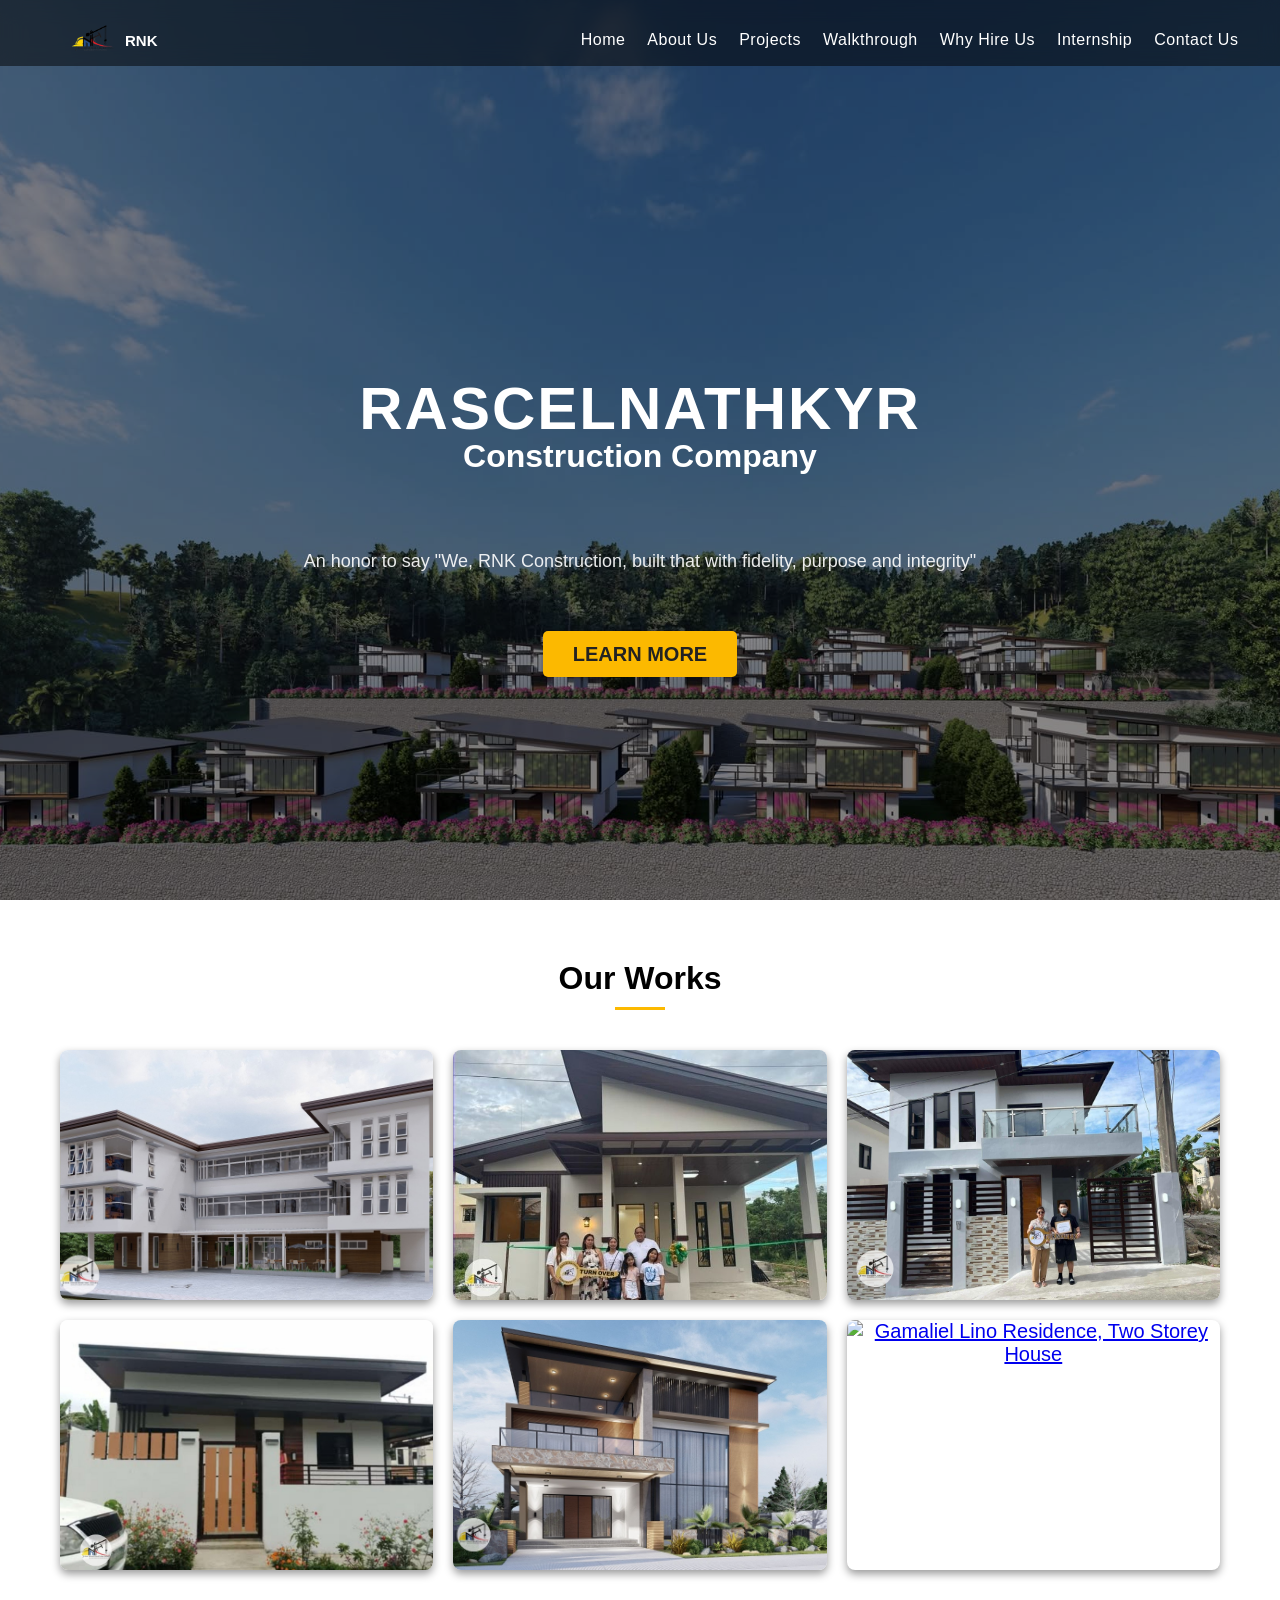
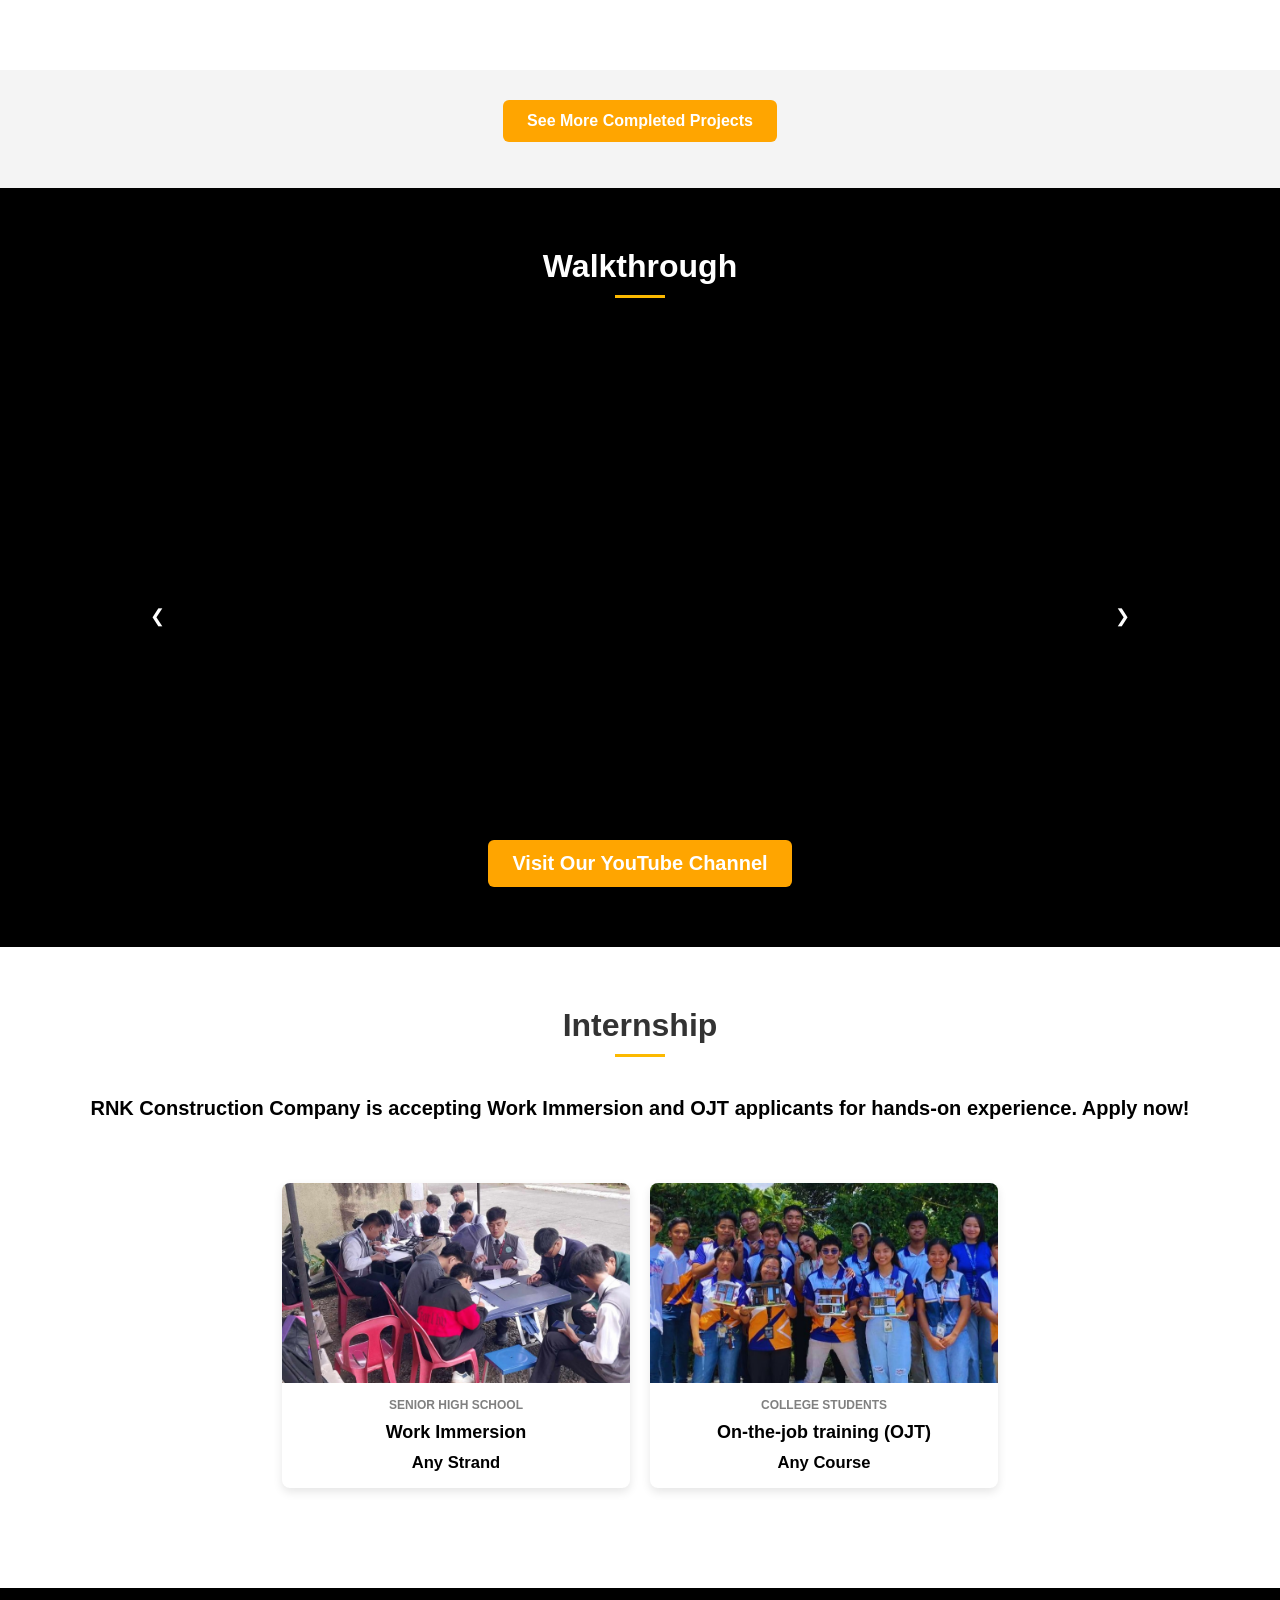
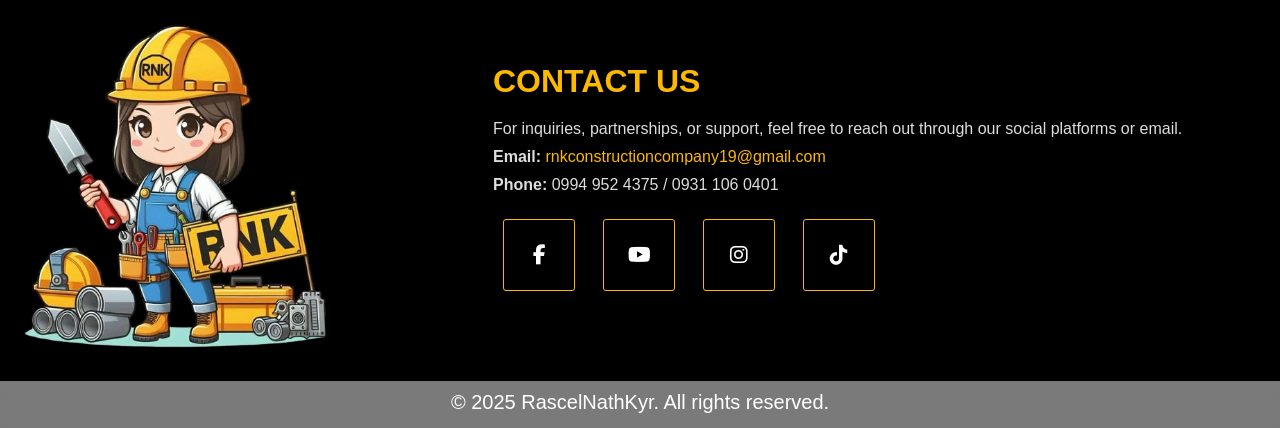
==== index.html @ 328ff75f "initial commit" ====
<!DOCTYPE html>
<html lang="en">
  <head>
    <meta charset="UTF-8" />
    <meta name="viewport" content="width=device-width, initial-scale=1" />
    <!-- content="width=device-width, initial-scale=1, user-scalable=no" -->
    <meta
      name="description"
      content="Rascelnathkyr Construction Company. With over 10 years in land development, real estate, and medium to large-scale construction projects. RascelNathKyr Company is located in Tagaytay City, Mendez Cavite and Lemery Batangas with active office and site personnel."
    />
    <title>RNK Construction</title>

    <!-- This is the tab icon -->
    <link rel="icon" href="assets/images/rnk.png" type="image/png" />
    <link rel="stylesheet" href="assets/css/company.css" />
    <link
      rel="stylesheet"
      href="https://cdnjs.cloudflare.com/ajax/libs/font-awesome/6.4.2/css/all.min.css"
    />
    <link rel="stylesheet" href="assets/css/top-nav.css" type="text/css" />
    <link rel="stylesheet" href="assets/css/hero.css" type="text/css" />
    <link rel="stylesheet" href="assets/css/work.css" type="text/css" />
    <link rel="stylesheet" href="assets/css/wlktrgh.css" />
    <link href="assets/css/intern.css" rel="stylesheet" type="text/css" />
    <link href="assets/css/contact.css" rel="stylesheet" type="text/css" />
    <link href="assets/css/footer.css" rel="stylesheet" type="text/css" />
  </head>

  <body>
    <div class="top-nav-bar">
      <div class="top-bar-content"></div>
      <nav>
        <a href="index.html" style="text-decoration: none">
          <div class="logo" style="font-size: 15px">
            <img
              class="bgimg"
              src="assets/images/rnk.png"
              alt="RNK Construction Logo"
            />
            RNK
          </div>
        </a>
        <ul class="nav-links" id="navLinks">
          <li><a href="index.html" class="nav">Home</a></li>
          <li><a href="assets/html/aboutt.html" class="nav">About Us</a></li>
          <li><a href="#works" class="nav">Projects</a></li>
          <li><a href="#walkthrough-section" class="nav">Walkthrough</a></li>
          <li>
            <a href="assets/html/whyhire.html" class="nav">Why Hire Us</a>
          </li>
          <li><a href="#intern" class="nav">Internship</a></li>
          <li><a href="#contact-us" class="nav">Contact Us</a></li>
        </ul>
        <div class="burger" onclick="toggleMenu()">
          <div class="line1"></div>
          <div class="line2"></div>
          <div class="line3"></div>
        </div>
      </nav>
    </div>

    <header>
      <div class="hero">
        <h1>RASCELNATHKYR</h1>
        <h2>Construction Company</h2>
        <br />
        <br />
        <p>
          An honor to say "We, RNK Construction, built that with fidelity,
          purpose and integrity"
        </p>
        <br />
        <br />
        <a href="#works" class="btn">LEARN MORE</a>
      </div>
    </header>

    <section id="works">
      <h1>Our Works</h1>
      <div class="container">
        <div class="gallery">
          <a href="assets/html/project-details.html?project=1" id="project1">
            <div class="gallery-item">
              <img
                src="assets/images/transient/transient2.jpg"
                alt="Proposed Commercial and Transient Room Project"
              />
              <div class="overlay">Proposed Commercial and Transient Room</div>
            </div>
          </a>
          <a href="assets/html/project-details.html?project=2" id="project2">
            <div class="gallery-item">
              <img
                src="assets/images/dongregorio/dongreg.jpg"
                alt="Don Gregorio's Bungalow Residential Project"
              />
              <div class="overlay">
                Don Gregorio's Bungalow Residential Project
              </div>
            </div>
          </a>
          <a href="assets/html/project-details.html?project=3" id="project3">
            <div class="gallery-item">
              <img
                src="assets/images/dguzman/dguzman.jpg"
                alt="De Guzman Residence, Country Homes"
              />
              <div class="overlay">De Guzman Residence, Country Homes</div>
            </div>
          </a>
          <a href="assets/html/project-details.html?project=4" id="project4">
            <div class="gallery-item">
              <img
                src="assets/images/tropical/tropical.jpg"
                alt="Tropical Villa, Proposed Bungalow House Project"
              />
              <div class="overlay">
                Tropical Villa, Proposed Bungalow House Project
              </div>
            </div>
          </a>
          <a href="assets/html/project-details.html?project=5" id="project5">
            <div class="gallery-item">
              <img
                src="assets/images/puntafuego/gamm.jpg"
                alt="Punta Fuego: 3-Storey Residential House"
              />
              <div class="overlay">Punta Fuego: 3-Storey Residential House</div>
            </div>
          </a>
          <a href="assets/html/project-details.html?project=6" id="project6">
            <div class="gallery-item">
              <img
                src="assets/images/gam/2storeyy.jpg"
                alt="Gamaliel Lino Residence, Two Storey House"
              />
              <div class="overlay">
                Gamaliel Lino Residence, Two Storey House
              </div>
            </div>
          </a>
        </div>
      </div>
    </section>

    <div class="button-container">
      <a href="assets/html/moreproj.html" class="button"
        >See More Completed Projects</a
      >
    </div>
    <br />
    <br />

    <section id="walkthrough-section" class="scroll-animation">
      <h1>Walkthrough</h1>
      <br />
      <br />
      <div class="video-slider">
        <div class="slides-sld">
          <div class="wlk-thrg">
            <iframe
              id="video1"
              src="https://www.youtube.com/embed/QQ4i6H1mDfw?mute=1&enablejsapi=1"
              title="Walkthrough Video 1"
              allowfullscreen
            ></iframe>
          </div>
          <div class="wlk-thrg">
            <iframe
              id="video2"
              src="https://www.youtube.com/embed/RzCAnZkVWyY?mute=1&enablejsapi=1"
              title="Walkthrough Video 2"
              allowfullscreen
            ></iframe>
          </div>
        </div>
        <button class="prev" onclick="moveSlide(-1)">❮</button>
        <button class="next" onclick="moveSlide(1)">❯</button>
        <br />
        <br />
        <a
          href="https://www.youtube.com/@RNKConstruction-25"
          target="_blank"
          class="yt-button"
        >
          Visit Our YouTube Channel
        </a>
      </div>
    </section>

    <section id="intern">
      <h1>Internship</h1>
      <h4>
        RNK Construction Company is accepting Work Immersion and OJT applicants
        for hands-on experience. Apply now!
      </h4>
      <br />
      <div class="container">
        <div class="card">
          <img src="assets/images/work.png" alt="Teamwork" />
          <div class="content">
            <p class="category">Senior High School</p>
            <h3>Work Immersion</h3>
            <h5>Any Strand</h5>
          </div>
        </div>

        <div class="card">
          <img src="assets/images/ojt.png" alt="Hospital" />
          <div class="content">
            <p class="category">College Students</p>
            <h3>On-the-job training (OJT)</h3>
            <h5>Any Course</h5>
          </div>
        </div>
      </div>
    </section>

    <section id="contact-us">
      <div class="contact-container">
        <div class="contact-image">
          <img src="assets/images/RNKIMG.png" alt="Contact Image" />
        </div>

        <div class="contact-details">
          <h2>CONTACT US</h2>
          <p>
            For inquiries, partnerships, or support, feel free to reach out
            through our social platforms or email.
          </p>

          <div class="contact-info">
            <p>
              <strong>Email:</strong>
              <a href="mailto:rnkconstructioncompany19@gmail.com"
                >rnkconstructioncompany19@gmail.com</a
              >
            </p>
            <p><strong>Phone:</strong> 0994 952 4375 / 0931 106 0401</p>
          </div>

          <div class="social-icons">
            <a
              href="https://www.facebook.com/profile.php?id=100077897382277"
              target="blank"
              ><i class="fab fa-facebook-f"></i
            ></a>
            <!-- https://www.youtube.com/@RNKConstruction-25 -->
            <a href="https://www.youtube.com/@RNKConstruction-25" target="blank"
              ><i class="fab fa-youtube"></i
            ></a>
            <a href="https://www.instagram.com/rnk_company/" target="blank"
              ><i class="fab fa-instagram"></i
            ></a>
            <a
              href="https://www.tiktok.com/@rnkconstructioncompany19?_t=ZS-8uaPlsfNTc8&_r=1&fbclid=IwY2xjawI8yXBleHRuA2FlbQIxMAABHa6IoFu_v-6UqKy_-m5eeUwV9XfsCYBrrsoSVparQR3OqZyQBaf5W42RvQ_aem_ul_Wl2WKPFDAx7_9R90D4g"
              target="blank"
              ><i class="fab fa-tiktok"></i
            ></a>
          </div>
        </div>
      </div>
    </section>

    <div class="footer">
      <p>© 2025 RascelNathKyr. All rights reserved.</p>
    </div>

    <script src="assets/js/slideshow.js"></script>
    <script src="assets/js/jsvid.js"></script>
    <script src="assets/js/wlk.js"></script>
    <script src="assets/js/hoverplay.js"></script>
  </body>
</html>

<script>
  function toggleMenu() {
    document.getElementById("navLinks").classList.toggle("show");
  }

  // Automatically close the menu when a menu item is clicked
  const navLinks = document.getElementById("navLinks");
  const links = navLinks.querySelectorAll("a");
  links.forEach((link) => {
    link.addEventListener("click", () => {
      navLinks.classList.remove("show");
    });
  });
  // Function to Disable Scrolling
  function disableScroll() {
    document.body.classList.add("no-scroll");
  }

  // Function to Enable Scrolling
  function enableScroll() {
    document.body.classList.remove("no-scroll");
  }

  // Show Modal and Disable Scrolling
  document.querySelectorAll(".thumbnail").forEach((img) => {
    img.addEventListener("click", function () {
      document.getElementById("mainImage").src = this.getAttribute("data-full");
      document.getElementById("imageDescription").innerText =
        this.getAttribute("data-description");

      document.getElementById("small1").src = this.getAttribute("data-small1");
      document.getElementById("small2").src = this.getAttribute("data-small2");
      document.getElementById("small3").src = this.getAttribute("data-small3");

      document.getElementById("imageModal").style.display = "flex";

      // Disable scrolling and block interactions outside modal
      disableScroll();
    });
  });

  // Close Modal and Enable Scrolling
  function closeModal() {
    document.getElementById("imageModal").style.display = "none";

    // Enable scrolling when modal closes
    enableScroll();
  }

  // Function to Change Main Image
  function changeMainImage(index) {
    let mainImage = document.getElementById("mainImage");
    let smallImages = [
      document.getElementById("small1").src,
      document.getElementById("small2").src,
      document.getElementById("small3").src,
    ];

    mainImage.src = smallImages[index];
  }
</script>
---- assets/css/company.css ----
/* General Reset */
* {
  margin: 0;
  padding: none;
  box-sizing: border-box;
  font-family: Arial, sans-serif;
}

body {
  background: #f4f4f4;
}

/* Responsive Typography */
@media (max-width: 240px) {
  body {
    font-size: 8px;
  }
}

@media (min-width: 241px) and (max-width: 320px) {
  body {
    font-size: 10px;
  }
}

@media (min-width: 321px) and (max-width: 400px) {
  body {
    font-size: 11px;
  }
}

@media (min-width: 401px) and (max-width: 480px) {
  body {
    font-size: 12px;
  }
}

@media (min-width: 481px) and (max-width: 560px) {
  body {
    font-size: 13px;
  }
}

@media (min-width: 561px) and (max-width: 640px) {
  body {
    font-size: 14px;
  }
}

@media (min-width: 641px) and (max-width: 720px) {
  body {
    font-size: 15px;
  }
}

@media (min-width: 721px) and (max-width: 800px) {
  body {
    font-size: 16px;
  }
}

@media (min-width: 801px) and (max-width: 900px) {
  body {
    font-size: 17px;
  }
}

@media (min-width: 901px) and (max-width: 1024px) {
  body {
    font-size: 18px;
  }
}

@media (min-width: 1025px) and (max-width: 1200px) {
  body {
    font-size: 19px;
  }
}

@media (min-width: 1201px) and (max-width: 1440px) {
  body {
    font-size: 20px;
  }
}

@media (min-width: 1441px) and (max-width: 1600px) {
  body {
    font-size: 22px;
  }
}

@media (min-width: 1601px) and (max-width: 1920px) {
  body {
    font-size: 24px;
  }
}

@media (min-width: 1921px) {
  body {
    font-size: 26px;
  }
}

/* Navbar Container */
nav ul {
  list-style: none;
  display: flex;
  justify-content: left;
  align-items: center;
}

nav ul li {
  position: relative;
}

/* Main Menu Items */
nav ul li a {
  display: block;
  color: white;
  padding: 12px 20px;
  text-decoration: none;
  font-size: 16px;
  transition: background 0.3s ease-in-out;
}

nav ul li a:hover {
  border-radius: 5px;
}

/* Dropdown Styles */
nav ul li ul.dropdown {
  position: absolute;
  top: 110%;
  left: 0;
  background: rgba(0, 0, 0, 0.5);
  backdrop-filter: blur(10px);
  color: white;
  min-width: 130px;
  display: none;
  flex-direction: column;
  padding: 0;
  box-shadow: 0px 4px 6px rgba(0, 0, 0, 0.3);
  border-radius: 5px;
  z-index: 1000;
}

/* Keep Dropdown Open When Clicking */
nav ul li:focus-within ul.dropdown,
nav ul li:hover ul.dropdown {
  display: flex;
}

/* Dropdown Items */
nav ul li ul.dropdown li {
  width: 100%;
}

nav ul li ul.dropdown li a {
  padding: 10px 15px;
  font-size: 14px;
  color: white;
  display: block;
}

nav ul li ul.dropdown li a:hover {
  background: #666;
  border-radius: 0;
}

img,
iframe {
  max-width: 100%;
  height: auto;
  display: block;
}

.gallery,
.services-container {
  display: flex;
  flex-wrap: wrap;
  justify-content: center;
  gap: 20px;
}

.gallery-item,
.service-item {
  flex: 1 1 calc(33.333% - 40px);
  box-sizing: border-box;
}

@media (max-width: 768px) {
  .gallery-item,
  .service-item {
    flex: 1 1 calc(100% - 40px);
  }
}
---- assets/css/top-nav.css ----
/* Top Navigation Bar */
.burger {
  padding-top: 3px;
}
.top-nav-bar {
  position: fixed;
  width: 103%;
  background: rgba(0, 0, 0, 0.5);
  backdrop-filter: blur(10px);
  color: white;
  z-index: 1000;
  padding-bottom: 1px;
}

.top-bar-content {
  justify-content: space-between;
  position: relative;
  left: 690px;
  padding: 8px 10px;
  font-size: 10px;
  padding-bottom: 7px;
}

/* Navbar */
nav {
  display: flex;
  justify-content: space-between;
  align-items: center;
  padding: 12px 70px;
  height: 50px;
}

.logo {
  display: flex;
  align-items: center;
  font-weight: bold;
  font-size: 22px;
  color: white;
}

.logo img {
  width: 45px;
  margin-right: 10px;
}

.nav-links {
  list-style: none;
  display: flex;
  gap: 2px;
}

.nav-links a {
  text-decoration: none;
  color: white;
  font-weight: 500;
  letter-spacing: 0.5px;
  transition: background-color 0.3s ease;
  padding: 5px 10px;
}

.nav-links a:hover,
.nav-links a.active {
  color: #fcb900;
}

/* Mobile Menu Icon */
.menu-toggle {
  display: none;
  font-size: 24px;
  color: white;
  cursor: pointer;
}
html {
  scroll-behavior: smooth;
}
/* Burger icon lines */
.burger {
  display: none;
  flex-direction: column;
  gap: 5px;
  cursor: pointer;
  z-index: 1001;
}

.burger div {
  width: 25px;
  height: 3px;
  background-color: white;
  transition: 0.3s;
}

/* Dropdown styling */
.nav-links li {
  position: relative;
}

.nav-links .dropdown {
  display: none;
  position: absolute;
  background-color: rgba(0, 0, 0, 0.9);
  top: 100%;
  left: 0;
  padding: 10px;
  border-radius: 6px;
  flex-direction: column;
  min-width: 150px;
  z-index: 999;
}

.nav-links li:hover .dropdown {
  display: flex;
}

.dropdown li {
  padding: 5px 0;
}

/* Responsive navbar */
@media screen and (max-width: 768px) {
  .top-nav-bar {
    height: 60px;
  }
  .logo {
    padding: 0px 0px;
  }
  nav {
    flex-direction: column;
    align-items: flex-start;
    padding: 0px 0px;
    height: 68px;
    border-radius: 0px;
  }

  .nav-links {
    display: none;
    flex-direction: column;
    width: 100%;
    background-color: #222222;
    padding: 15px;
    margin-top: 1px;
    border-radius: 0px;
  }

  .nav-links.show {
    display: flex;
  }

  .burger {
    display: flex;
    position: absolute;
    top: 20px;
    right: 30px;
  }

  .nav-links li {
    margin: 5px 0;
  }

  .nav-links li:hover .dropdown {
    position: relative;
    top: 0;
    left: 0;
  }

  .dropdown {
    position: static;
    padding-left: 15px;
    background-color: transparent;
  }
}
---- assets/css/hero.css ----
/* Hero Section */
header {
  height: 100vh;
  display: flex;
  justify-content: center;
  align-items: center;
  text-align: center;
  color: white;
  padding-top: 140px;
  position: relative;
  background-size: cover;
  background-position: center;
  transition: background-image 1s ease-in-out;
}

header::before {
  content: "";
  position: absolute;
  top: 0;
  left: 0;
  width: 100%;
  height: 100%;
  background: rgba(0, 0, 0, 0.4);
}

.hero {
  position: relative;
  z-index: 1;
}

.hero h1 {
  font-size: 60px;
  font-weight: bold;
  margin-bottom: 15px;
  text-transform: uppercase;
  letter-spacing: 2px;
  margin-bottom: 0;
  padding-bottom: 0;
}

.hero p {
  font-size: 18px;
  margin-bottom: 25px;
  opacity: 0.9;
}

.btn {
  background: #fcb900;
  color: #222;
  padding: 12px 30px;
  font-weight: 600;
  border-radius: 5px;
  text-decoration: none;
  transition: background 0.3s ease;
}

.btn:hover {
  background: orange;
}
.hero h2 {
  color: white;
  margin-top: -5px;
}
h1,
h2 {
  margin-bottom: 0;
  padding-bottom: 0;
}
h2 {
  margin-top: -5px;
}

p {
  color: white;
}
h5 {
  color: white;
}

/* Responsive styles for Hero Section */
@media (max-width: 768px) {
  .hero h1 {
    font-size: 36px;
  }

  .hero p {
    font-size: 16px;
  }

  .btn {
    padding: 10px 20px;
    font-size: 14px;
  }
}

@media (max-width: 480px) {
  .hero h1 {
    font-size: 28px;
  }

  .hero p {
    font-size: 14px;
  }

  .btn {
    padding: 8px 18px;
    font-size: 13px;
  }
}
---- assets/css/work.css ----
#works {
  padding: 60px 2px;
  background: white;
  text-align: center;
}

#works h1 {
  font-size: 32px;
  color: BLACK;
  font-weight: 700;
}

#works h1::after {
  content: '';
  width: 50px;
  height: 3px;
  background-color: #fcb900;
  display: block;
  margin: 10px auto 0;
}

/* Container */
.container {
  max-width: 1200px;
  margin: auto;
  padding: 40px 20px;
}

h2 {
  margin-bottom: 30px;
  font-size: 2rem;
  font-weight: bold;
  color: #fff;
}

/* Gallery Grid */
.gallery {
  display: grid;
  grid-template-columns: repeat(3, 1fr);
  gap: 20px;
  justify-content: center;
}

.gallery-item {
  position: relative;
  overflow: hidden;
  border-radius: 8px;
  box-shadow: 0 4px 8px rgba(0, 0, 0, 0.4);
  height: 250px; /* Ensures all images have the same size */
}

.gallery-item img {
  width: 100%;
  height: 100%;
  object-fit: cover;
  transition: transform 0.3s ease-in-out;
}

.gallery-item:hover img {
  transform: scale(1.05);
}

/* NEW OVERLAY STYLE */
.overlay {
  position: absolute;
  top: 0;
  left: 0;
  width: 100%;
  height: 100%;
  background: rgba(0, 0, 0, 0.5); /* Dark overlay effect */
  display: flex;
  justify-content: center;
  align-items: center;
  flex-direction: column;
  color: white;
  font-size: 10;
  font-weight: bold;
  text-align: center;
  opacity: 0;
  transition: opacity 0.3s ease-in-out;
}

/* Show overlay on hover */
.gallery-item:hover .overlay {
  opacity: 1;
}

/* Yellow underline effect */
.overlay::after {
  content: '';
  width: 80px;
  height: 4px;
  background-color: #fcb900;
  display: block;
  margin-top: 10px;
}

/* Centered Button Container */
.button-container {
  width: 100%;
  display: flex;
  justify-content: center;
  align-items: center;
  margin-top: 30px;
  text-align: center;
}

/* Button Styling */
.button {
  background-color: orange;
  color: white;
  padding: 12px 24px;
  text-decoration: none;
  border-radius: 6px;
  font-size: 1rem;
  font-weight: bold;
  transition: background-color 0.3s ease-in-out;
  border: none;
  display: inline-block;
}

.button:hover {
  background-color: darkorange;
}

/* Responsive for Gallery Section */
@media (max-width: 1024px) {
  .gallery {
    grid-template-columns: repeat(2, 1fr);
  }
}

@media (max-width: 768px) {
  .gallery {
    grid-template-columns: 1fr;
  }

  .gallery-item {
    height: 220px;
  }

  .overlay {
    font-size: 0.9rem;
    padding: 10px;
  }

  .overlay::after {
    width: 50px;
    height: 3px;
  }

  .button-container {
    flex-direction: column;
    padding: 0 10px;
  }

  .button {
    font-size: 0.9rem;
    padding: 10px 20px;
  }
}

@media (max-width: 400px) {
  .gallery-item {
    height: 180px;
  }

  .overlay {
    font-size: 0.8rem;
  }

  .button {
    font-size: 0.85rem;
    padding: 8px 18px;
  }
}
---- assets/css/wlktrgh.css ----
#walkthrough-section {
  padding: 60px 2px;
  background: black;
  text-align: center;
}

#walkthrough-section h1 {
  font-size: 32px;
  color: #fff;
  font-weight: 700;
}

#walkthrough-section h1::after {
  content: '';
  width: 50px;
  height: 3px;
  background-color: #fcb900;
  display: block;
  margin: 10px auto 0;
}

.video-slider {
  position: relative;
  width: 80%;
  max-width: 1000px;
  height: 70%;
  max-height: 1000px;
  margin: auto;
  overflow: hidden;
}

.slides-sld {
  display: flex;
  transition: transform 0.5s ease-in-out;
}

.wlk-thrg {
  min-width: 100%;
  transition: opacity 1s ease-in-out;
}

iframe {
  width: 100%;
  height: 450px;
  border: none;
}

button {
  position: absolute;
  top: 50%;
  transform: translateY(-50%);
  background-color: rgba(0, 0, 0, 0.5);
  color: white;
  border: none;
  padding: 10px;
  cursor: pointer;
  font-size: 18px;
  z-index: 1;
}

.prev {
  left: 0;
}

.next {
  right: 0;
}

.container {
  width: 100%;
  height: 100%;
  --s: 200px; /* control the size */
  --c1: #1d1d1d;
  --c2: #4e4f51;
  --c3: #3c3c3c;
}

.yt-button {
  display: inline-block;
  padding: 12px 24px;
  background-color: #ffa500; 
  color: #fff;
  text-decoration: none;
  font-weight: bold;
  border-radius: 6px;
  transition: background-color 0.3s ease;
}

.yt-button:hover {
  background-color: #cc8400;
}



/* Responsive for Walkthrough Section */
@media (max-width: 1024px) {
  .video-slider {
    width: 90%;
    margin: auto;
  }

  .wlk-thrg iframe {
    height: 250px;  /* Adjust the video height for tablets */
  }

  .prev, .next {
    padding: 10px;
    font-size: 22px;  /* Adjust button size */
  }

  .yt-button {
    font-size: 0.95rem;
    padding: 10px 18px;  /* Adjust button size */
  }
}

@media (max-width: 768px) {
  .video-slider {
    width: 100%;
  }

  .wlk-thrg iframe {
    height: 220px;  /* Adjust for smaller screens */
  }

  .prev, .next {
    padding: 8px;
    font-size: 20px;  /* Slightly smaller for phones */
  }

  .yt-button {
    font-size: 0.9rem;
    padding: 8px 16px;  /* Adjust button size */
  }
}

@media (max-width: 480px) {
  .video-slider {
    width: 100%;
    padding: 0 10px;
  }

  .wlk-thrg iframe {
    height: 180px;  /* Adjust video height for smaller phones */
  }

  .prev, .next {
    padding: 6px;
    font-size: 18px; 	/* Smaller button size */
  }

  .yt-button {
    font-size: 0.85rem;
    padding: 8px 14px;  /* Adjust button size */
  }
}
---- assets/css/intern.css ----
/* Container for cards */
.container {
    display: flex;
    gap: 20px;
    justify-content: center;
    max-width: 1200px;
    margin: auto;
}

/* Individual card styling */
.card {
    background: white;
    width: 30%;
    border-radius: 8px;
    box-shadow: 0px 4px 10px rgba(0, 0, 0, 0.1);
    overflow: hidden;
    display: flex;
    flex-direction: column;
    height: 100%; /* Ensures equal height for all cards */
}

/* Image styling within the card */
.card img {
    width: 100%;
    height: 200px; /* Ensures all images are the same size */
    object-fit: cover; /* Prevents distortion */
}

/* Content within the card */
.content {
    padding: 15px;
    text-align: center;
    flex: 1; /* Makes content section expand to fill space */
    display: flex;
    flex-direction: column;
    justify-content: space-between; /* Evenly distributes content */
}

/* Category text styling */
.category {
    font-size: 12px;
    color: gray;
    text-transform: uppercase;
    font-weight: bold;
}

/* Card title */
h3 {
    font-size: 18px;
    margin: 10px 0;
    color: black;
}

h5 {
    color: black;
}

/* Button inside the card */
.photo-btn {
    background-color: orange;
    color: white;
    border: none;
    padding: 5px 10px;
    border-radius: 5px;
    font-size: 12px;
    cursor: pointer;
    transition: 0.3s;
    width: 100px;
    height: 40px;
    display: block;
    margin: 10px auto 0; /* Centers the button horizontally */
    text-align: center;
}

.photo-btn:hover {
    background-color: #e6b800;
}

/* Section styling for Intern */
#intern {
    padding: 60px 20px;
    background-color: #fff;
    text-align: center;
}

/* Title for intern section */
#intern h1 {
    font-size: 32px;
    color: #333;
    margin-bottom: 40px;
    font-weight: 700;
    position: relative;
}

#intern h1::after {
    content: '';
    width: 50px;
    height: 3px;
    background-color: #fcb900;
    display: block;
    margin: 10px auto 0;
}

.h6 {
    color: orange;
}

h4 {
    color: black;
}

/* Responsive adjustments */

/* For screens 1024px and above */
@media (max-width: 1024px) {
    .container {
        flex-wrap: wrap;
        justify-content: space-around;
    }

    .card {
        width: 45%; /* Adjust card width for smaller screens */
    }
}

/* For screens 768px and below */
@media (max-width: 768px) {
    .container {
        flex-direction: column; /* Stack cards vertically */
        align-items: center;
    }

    .card {
        width: 80%; /* Make cards wider for smaller screens */
        margin-bottom: 20px; /* Add spacing between cards */
    }

    .photo-btn {
        font-size: 14px; /* Increase button text size */
        width: 120px; /* Increase button width */
        height: 50px; /* Increase button height */
    }
}

/* For screens 480px and below (mobile devices) */
@media (max-width: 480px) {
    .container {
        flex-direction: column; /* Stack cards vertically */
        align-items: center;
    }

    .card {
        width: 90%; /* Make cards even larger for mobile */
        margin-bottom: 20px;
    }

    .photo-btn {
        font-size: 16px; /* Increase button text size */
        width: 140px; /* Increase button width */
        height: 60px; /* Increase button height */
    }

    h3 {
        font-size: 16px; /* Adjust heading font size */
    }

    .category {
        font-size: 10px; /* Adjust category text size */
    }
}
---- assets/css/contact.css ----
/* Contact Us Section */
#contact-us {
    padding: 30px 10px;
    background-color: black;
    color: white;
    font-family: 'Poppins', sans-serif;
}
/* Contact Info */
.contact-info span {
    margin-left: 15px;
	font-size: 13px;
}

.contact-container {
    display: flex;
    align-items: center;
    justify-content: space-between;
    max-width: 1300px;
    margin: 0 auto;
    gap: 150px;
}

.contact-image {
    flex: 0.6;
}


.contact-details {
    flex: 1.4; 
    text-align: left;
}

.contact-details h2 {
    font-size: 32px;
    color: #fcb900;
    margin-bottom: 20px;
}

.contact-details p {
    font-size: 16px;
    color: #ddd;
    margin-bottom: 10px;
}

.contact-info a {
    color: #fcb900;
    text-decoration: none;
}

.contact-info a:hover {
    text-decoration: underline;
}

.social-icons {
    display: flex;
    gap: 8px;
    margin-top: 15px;
	align-items: Center;
}

.social-icons a {
    color: white;
    font-size: 20px;
    border: 1px solid #fcb900;
    padding: 10px;
    border-radius: 3px;
    transition: 0.3s;
	display: inline-block;
  margin: 10px; /* Add spacing between icons */
  text-decoration: none;
}

.social-icons a:hover {
    background: #fcb900;
    color: black;
	
}.social-icons i {
  display: flex;
  justify-content: center;
  align-items: center;
  width: 50px; 
  height: 50px; 
  font-size: 20px;
  color: white; 
  transition: transform 0.3s ease;
}

/* Hover Effect */
.social-icons i:hover {
  transform: scale(1.1); /* Slight zoom on hover */
  background-color: #fcb900; /* Change background color on hover */
}

/* Responsive adjustments for Contact Us Section */
@media (max-width: 1024px) {
    .contact-container {
        flex-direction: column;
        align-items: center;
        gap: 30px;
    }
    
    .contact-image {
        flex: 1;
        max-width: 80%; /* Make the image smaller */
        height: auto;
    }

    .contact-details {
        flex: 1;
        text-align: center;
    }

    .contact-details h2 {
        font-size: 28px;
    }

    .contact-details p {
        font-size: 14px;
    }

    .social-icons a {
        font-size: 18px;
        padding: 8px;
    }
}

@media (max-width: 768px) {
    .contact-container {
        gap: 20px;
		align-items: Center;
    }
    
    .contact-image {
        max-width: 70%; /* Further reduce image size on smaller screens */
    }

    .contact-details h2 {
        font-size: 24px;
    }

    .contact-details p {
        font-size: 14px;
    }

    .social-icons a {
        font-size: 16px;
        padding: 6px;
    }
}

@media (max-width: 480px) {
    .contact-container {
        gap: 15px;
		align-items: Center;
    }
    
    .contact-image {
        max-width: 60%; /* Make the image smaller on very small screens */
    }

    .contact-details h2 {
        font-size: 20px;
    }

    .contact-details p {
        font-size: 12px;
    }

    .social-icons a {
        font-size: 14px;
        padding: 5px;
    }
}
/* Responsive alignment for smaller screens */
@media (max-width: 768px) {
  .social-icons {
    display: flex;
    justify-content: center;
    align-items: center;
    flex-direction: row; 
    text-align: center;
    margin: 0 auto; /* Center container on the page */
  }

  .social-icons a {
    margin: 10px 0; /* Add spacing between icons */
  }

  .social-icons i {
    font-size: 20px; /* Keeps icons a consistent size */
    width: 50px;
    height: 50px;
  }
}
---- assets/css/footer.css ----
/*style of footer*/
.footer {

            color: white;
            text-align: center;
            padding: 10px;
            position: flex;
            width: 100%;
			height: 47px;
			background: rgba(0, 0, 0, 0.5);
            backdrop-filter: blur(10px);
        }
        .footer a {
            color: white;
            text-decoration: none;
            margin: 0 0.5em;
        }
        .footer a:hover {
            color: orange;
        }
		
/* Responsive Footer Adjustments */
@media (max-width: 480px) {
    .footer {
        padding: 0.5em 0;
        font-size: 12px;
        height: auto;
    }

    .footer a {
        margin: 0 0.25em;
        font-size: 10px;
    }
}

@media (min-width: 481px) and (max-width: 768px) {
    .footer {
        padding: 0.8em 0;
        font-size: 14px;
    }

    .footer a {
        margin: 0 0.4em;
        font-size: 12px;
    }
}

@media (min-width: 769px) and (max-width: 1200px) {
    .footer {
        padding: 1em 0;
        font-size: 16px;
    }

    .footer a {
        margin: 0 0.5em;
        font-size: 14px;
    }
}
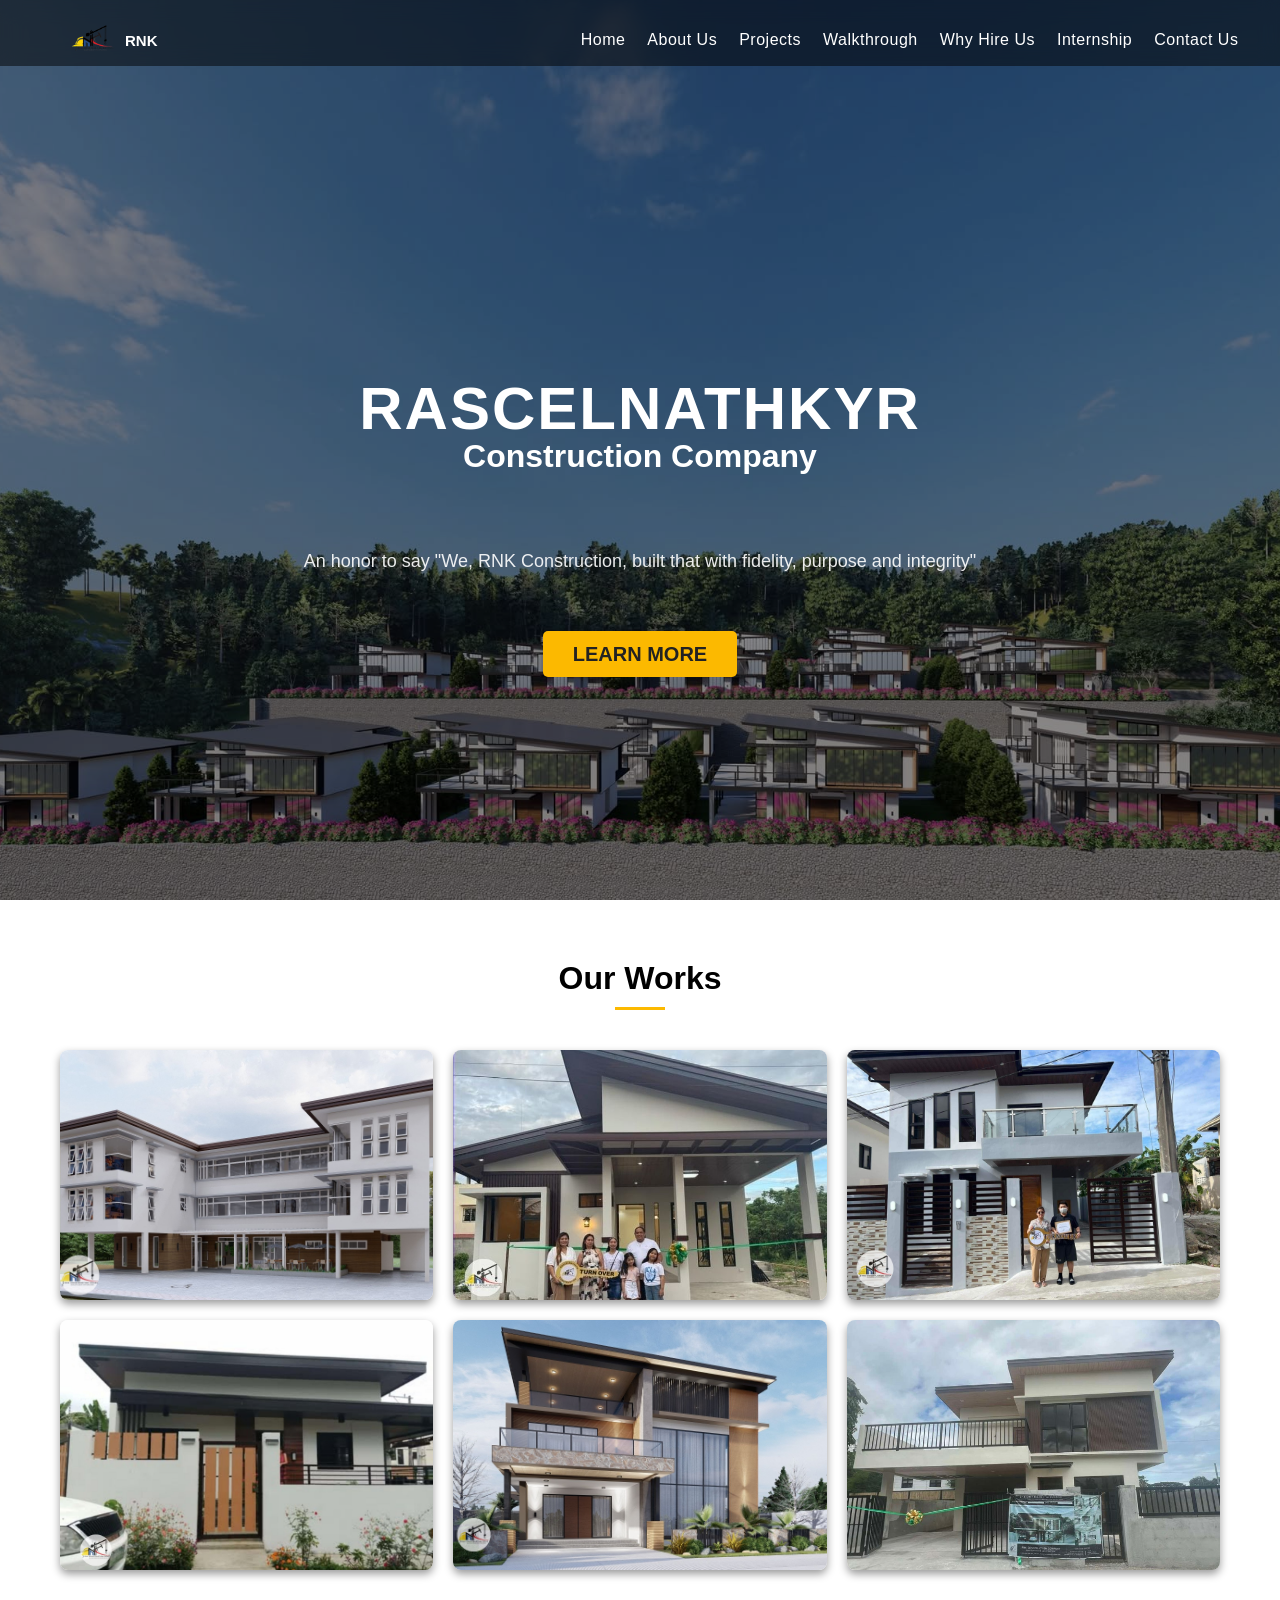
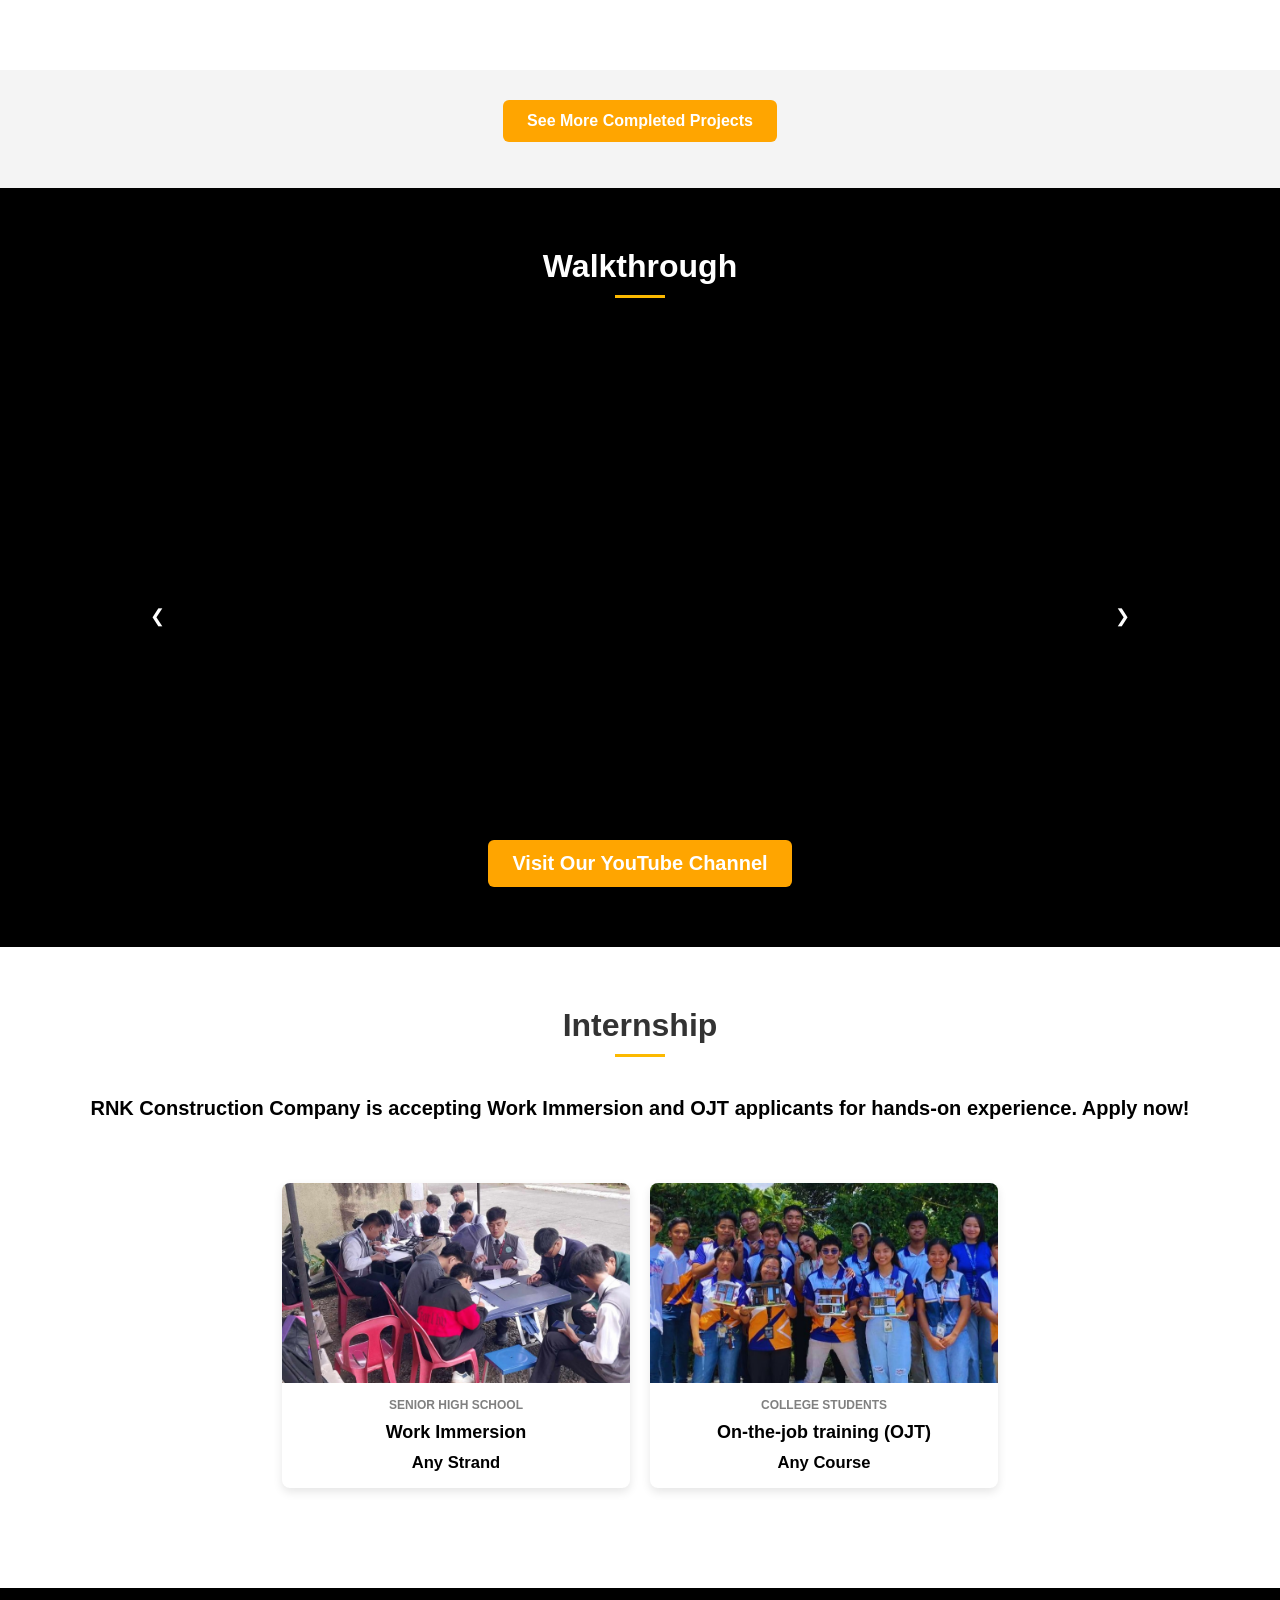
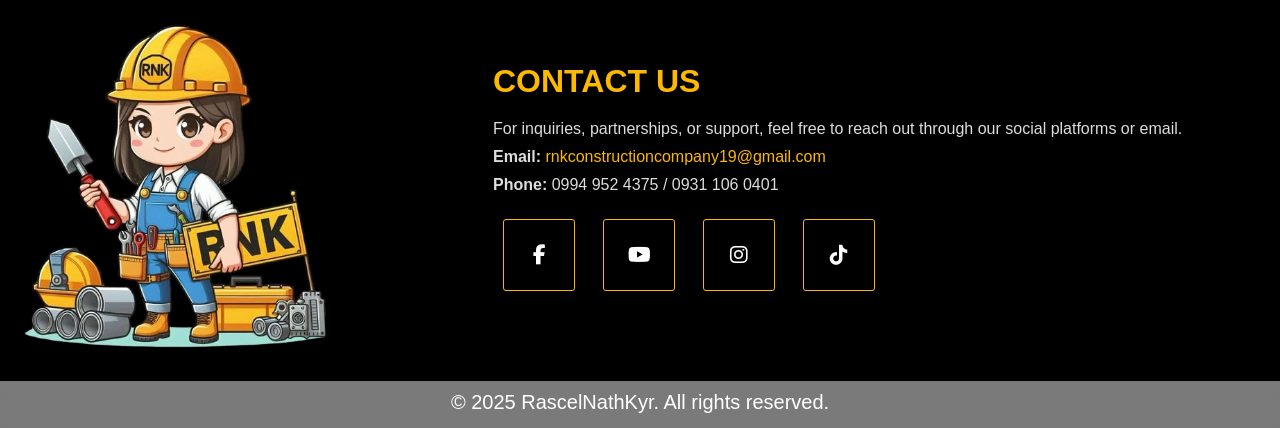
==== commit e3c0595e: "Update" ====
--- a/index.html
+++ b/index.html
@@ -131,7 +131,7 @@
           <a href="assets/html/project-details.html?project=6" id="project6">
             <div class="gallery-item">
               <img
-                src="assets/images/gam/2storeyy.jpg"
+                src="assets/images/gam/twoStoreyy.png"
                 alt="Gamaliel Lino Residence, Two Storey House"
               />
               <div class="overlay">
